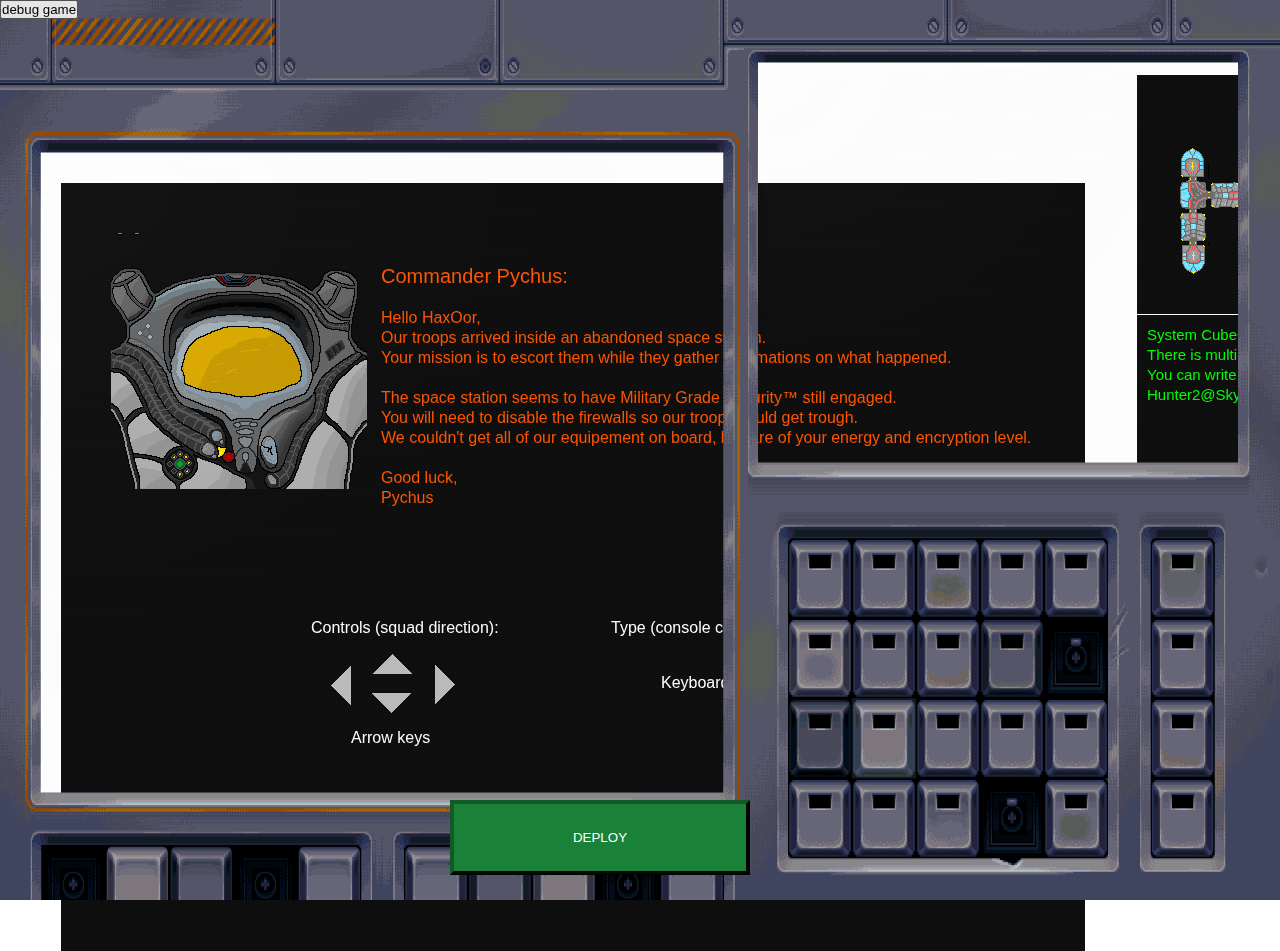
==== index.htm @ b6037b56 "updates" ====
<!DOCTYPE html>
<html lang="en">
<head>
    <meta charset="UTF-8">
    <link rel="stylesheet" href="src/css/main.css">
    <title>Title</title>
</head>
<body>
    <img id="layout" src="./gwgc201819_overlay.png">
    <canvas id="welcome" class="screen_one" width="1024" height="768"></canvas>
    <canvas id="canvas" class="screen_one" width="1024" height="768"></canvas>
    <canvas id="terminal" class="screen_two" width="720" height="480"></canvas>
    <button id="play">Start music</button>
    <button id="stop">Stop music</button>
    <button id="pause">Pause game</button>
    <button id="debug">debug game</button>
    <img id="death-screen" src="src/assets/dead.svg">
    
    <img id="levels" src="./src/assets/levels.png" style="display:none">
    <canvas id="levelscanvas" height="24" width="32" style="display:none"></canvas>

    <button id="start" class="click-sound" onclick="start()">DEPLOY</button>
    <img id="spritesheet" src="./src/assets/sprites.png">
    <script src="src/js/TMmin.js"></script>
    <script src="src/js/music.js"></script>
    <script src="src/js/main.js"></script>
</body>
</html>
---- src/css/main.css ----
* { margin:0; padding:0;}
#terminal{display: block; width: 720px; height:480px; left:1137px; top: 75px; z-index: 1; position: absolute;}
#layout{position: absolute; opacity: 1; width: 100vw; height: 100vh; z-index: 99;}
#spritesheet{width: 32px; height: 32px; display: none;}

button{
    z-index: 2;
    position: absolute;
}

#play{
    left: 1650px;
    top: 210px
}

#stop{
    left: 1750px;
    top: 210px
}

#pause{
    left: 1650px;
    top: 250px;
}

#death-screen{
    width: 100vw;
    height: 100vh;
    z-index: 2;
    position: absolute;
    display: none;
}

#start{
    z-index: 100;
    top:800px;
    left:450px;
    position: absolute;
    display: none;
    width: 300px;
    height: 75px;
    border: 4px outset #115a27;
    background-color: #198138;
    color: #FFF;
    cursor:pointer;
}

#start:hover {
    background-color: #1eb44b;
    color:white;
}

button{
    z-index: 99;
}
#welcome{
    z-index: 2;
}
.screen_one{
    display: block;
    width: 1024px;
    height: 768px;
    left: 61px;
    top: 183px;
    position: absolute;
}

.screen_two{
    width: 720px;
    height:480px;
    left:1137px;
    top: 75px;
    z-index: 1;
    position: absolute;
}
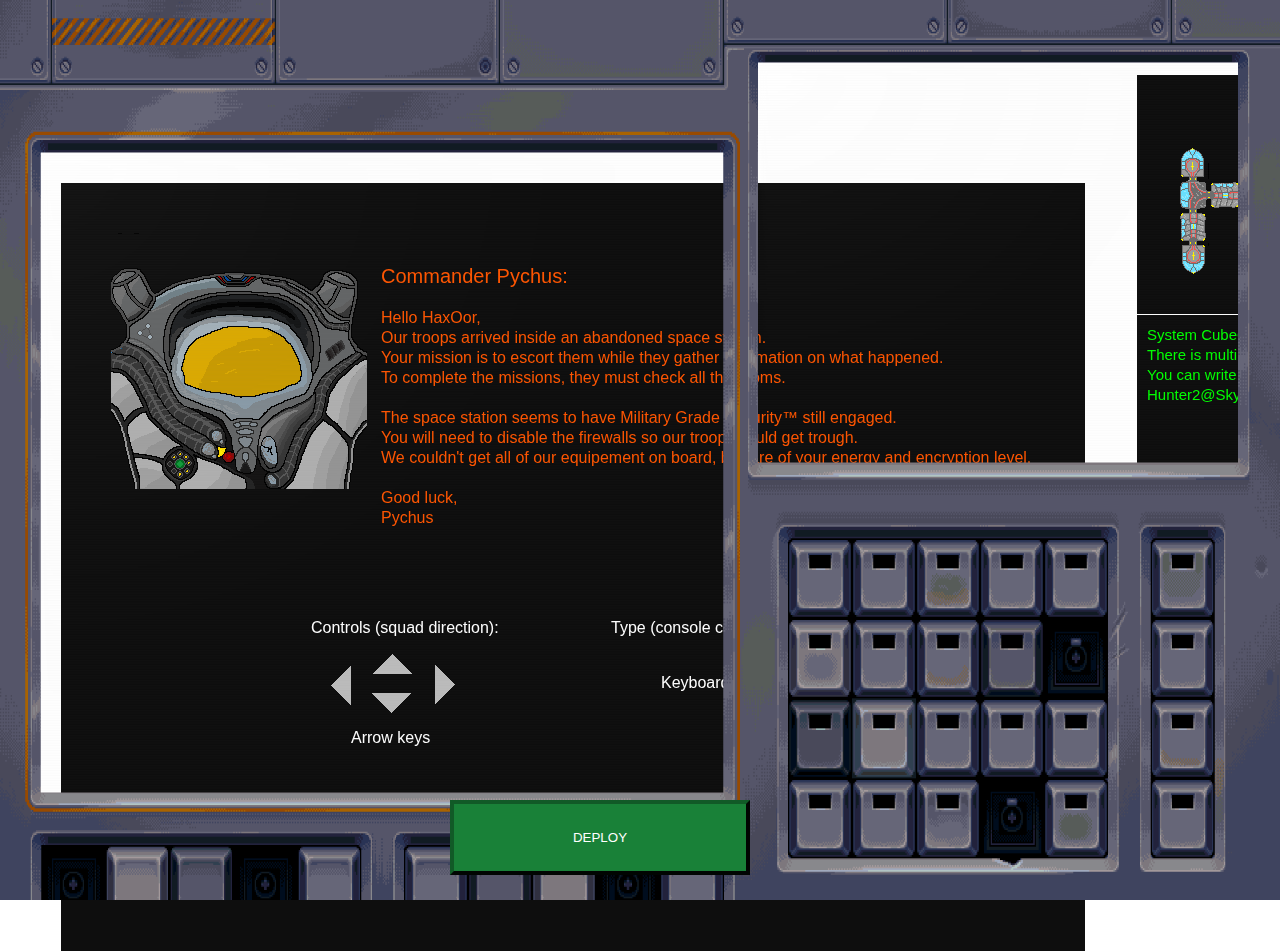
==== commit 3e9f71e3: "Updates README and stuff" ====
--- a/index.htm
+++ b/index.htm
@@ -10,14 +10,10 @@
     <canvas id="welcome" class="screen_one" width="1024" height="768"></canvas>
     <canvas id="canvas" class="screen_one" width="1024" height="768"></canvas>
     <canvas id="terminal" class="screen_two" width="720" height="480"></canvas>
-    <button id="play">Start music</button>
-    <button id="stop">Stop music</button>
-    <button id="pause">Pause game</button>
-    <button id="debug">debug game</button>
     <img id="death-screen" src="src/assets/dead.svg">
     
     <img id="levels" src="./src/assets/levels.png" style="display:none">
-    <canvas id="levelscanvas" height="24" width="32" style="display:none"></canvas>
+    <canvas id="levelscanvas" height="336" width="32" style="display:none"></canvas>
 
     <button id="start" class="click-sound" onclick="start()">DEPLOY</button>
     <img id="spritesheet" src="./src/assets/sprites.png">
